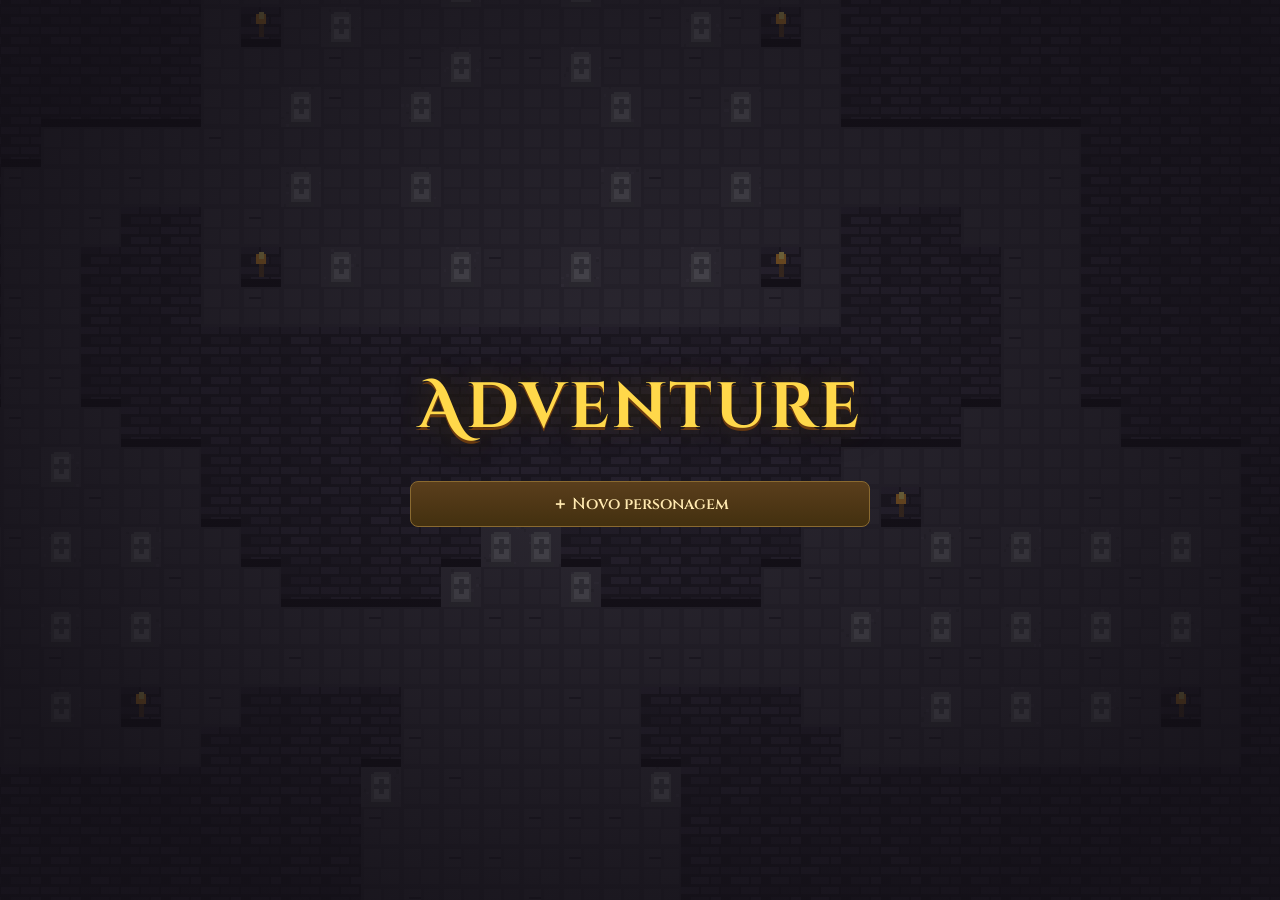
==== games/adventure/index.html @ 9fadd815 "Adiciona o Adventure (RPG coop) e o app Jogos - Adventure: RPG de ação em tempo real, solo ou coop P" ====
<!doctype html>
<html lang="pt-BR">
<head>
<meta charset="utf-8">
<meta name="viewport" content="width=device-width, initial-scale=1">
<title>Adventure</title>
<link rel="stylesheet" href="style.css">
</head>
<body>
<canvas id="menu-bg"></canvas>

<!-- Título: personagens salvos -->
<section id="title" class="screen">
  <div class="box">
    <h1>Adventure</h1>
    <div id="chars"></div>
    <button id="t-new" class="btn big">＋ Novo personagem</button>
    <button id="t-dev" class="btn small ghost" hidden>🛠 Editor de regiões</button>
  </div>
</section>

<!-- Criar personagem -->
<section id="create" class="screen">
  <div class="box">
    <h2>Novo personagem</h2>
    <input id="n-name" maxlength="14" placeholder="Nome" spellcheck="false" autocomplete="off">
    <div id="classes"></div>
    <div class="row"><button id="n-back" class="btn">← Voltar</button><button id="n-go" class="btn big">Criar ▶</button></div>
  </div>
</section>

<!-- Modo: solo, criar sala, entrar -->
<section id="mode" class="screen">
  <div class="box">
    <h2 id="mode-who"></h2>
    <button id="m-solo" class="btn big">▶ Jogar sozinho</button>
    <div class="card">
      <button id="m-host" class="btn big">👥 Criar sala</button>
      <label class="chk"><input type="checkbox" id="m-local"> Só neste navegador</label>
    </div>
    <div class="card">
      <div class="row"><input id="m-code" maxlength="16" placeholder="Código da sala" spellcheck="false" autocomplete="off"><button id="m-join" class="btn">Entrar</button></div>
    </div>
    <button id="m-back" class="btn">← Voltar</button>
  </div>
</section>

<!-- Jogo -->
<section id="game" class="screen">
  <canvas id="cv"></canvas>
  <canvas id="trans"></canvas>
  <div id="hud">
    <div class="me">
      <b id="h-name"></b>
      <div class="bar hp" id="h-hp"><i></i><b></b></div>
      <div class="bar mp" id="h-mp"><i></i><b></b></div>
      <div class="bar xp" id="h-xp"><i></i><b></b></div>
      <span id="h-gold"></span> <span id="h-online"></span>
    </div>
    <div class="top"><b id="h-region"></b><span id="h-room"></span></div>
    <div class="tools"><button id="b-char" class="btn small" title="Atributos (C)">🧍</button><button id="b-bag" class="btn small" title="Mochila (I)">🎒</button><button id="b-quests" class="btn small" title="Missões (J)">📜</button><button id="b-menu" class="btn small" title="Menu (Esc)">☰</button></div>
    <div class="slots">
      <div class="slot" id="s-a"><kbd>🖱 E</kbd><span></span></div>
      <div class="slot" id="s-b"><kbd>🖱 D</kbd><span></span></div>
      <div class="slot" id="s-d" title="Esquiva: não leva dano enquanto rola"><kbd>Espaço</kbd><span>Rolar</span></div>
      <div class="slot item" id="s-1" title="Poção de vida"><kbd>1</kbd><span>❤️</span><em></em></div>
      <div class="slot item" id="s-2" title="Poção de mana"><kbd>2</kbd><span>💧</span><em></em></div>
    </div>
    <div id="chat"><div id="chat-log"></div><input id="chat-in" maxlength="120" placeholder="Mensagem (Enter)" hidden autocomplete="off"></div>
    <div id="toasts"></div>
    <div id="banner"></div>
    <p class="help">WASD anda · mouse mira · E fala · C atributos · I mochila · J missões · Enter chat</p>
  </div>
  <div id="panel" class="panel" hidden></div>
  <div id="dead" class="overlay" hidden><div><h2>Você caiu</h2><p>Voltando à vila em <b id="dead-t"></b>…</p></div></div>
  <div id="wait" class="overlay" hidden><div><p id="wait-t"></p><button id="w-cancel" class="btn">Cancelar</button></div></div>
  <div id="pause" class="overlay" hidden><div class="box">
    <h2>Pausa</h2><p id="p-info" class="dim"></p>
    <button id="p-go" class="btn big">Continuar</button><button id="p-exit" class="btn">Salvar e sair</button>
  </div></div>
</section>

<!-- Editor do mundo (modo dev, só no próprio computador) -->
<section id="dev" class="screen">
  <aside class="dside">
    <div class="row dtop"><button id="d-back" class="btn small">← Sair</button><b>Editor</b><span class="sp"></span><button id="d-undo" class="btn small" title="Desfazer (Ctrl+Z)">↶</button><button id="d-redo" class="btn small" title="Refazer (Ctrl+Y)">↷</button></div>
    <nav id="d-tabs"><button data-t="mapa">Mapa</button><button data-t="monstros">Monstros</button><button data-t="npcs">NPCs</button><button data-t="missoes">Missões</button><button data-t="arquivo">Arquivo</button></nav>
    <div id="d-pane"></div>
  </aside>
  <div id="dstage"><canvas id="dcv"></canvas><div id="d-hint"></div><div id="d-status"></div><canvas id="d-trans" hidden></canvas></div>
  <div id="d-lock" class="overlay" hidden><div class="box lockbox">
    <h2 id="d-lock-t"></h2>
    <input id="d-pass" type="password" autocomplete="off" placeholder="Senha">
    <input id="d-pass2" type="password" autocomplete="off" placeholder="Repita a senha">
    <p id="d-lock-err" class="warn small"></p>
    <div class="row"><button id="d-lock-back" class="btn">← Voltar</button><button id="d-lock-go" class="btn big">Entrar</button></div>
  </div></div>
</section>

<script src="data.js"></script>
<script src="regions.js"></script>
<script src="game.js"></script>
<script src="net.js"></script>
<script src="render.js"></script>
<script src="transition.js"></script>
<script src="main.js"></script>
<script src="gen.js"></script>
<script src="dev.js"></script>
<script src="menubg.js"></script>
</body>
</html>
---- games/adventure/style.css ----
@font-face { font-family: "Cinzel Decorative"; src: url("fonts/CinzelDecorative-Bold.ttf") format("truetype"); font-weight: 700; font-display: swap; }
@font-face { font-family: "Cinzel"; src: url("fonts/Cinzel-Variable.ttf") format("truetype"); font-weight: 400 900; font-display: swap; }
:root {
  --bg: #15121a; --panel: #231d2b; --panel2: #2e2638; --line: #4a3f58; --tx: #eee6d8; --dim: #a89cb4;
  --gold: #ffd84a; --hp: #d94848; --mp: #4a7ad9; --xp: #b08aff; --ok: #6ad06a;
}
* { box-sizing: border-box; }
html, body { margin: 0; height: 100%; background: var(--bg); color: var(--tx); font: 14px/1.4 system-ui, sans-serif; overflow: hidden; user-select: none; }
h1, h2, h3 { font-family: Cinzel, Georgia, serif; font-weight: 700; letter-spacing: .04em; margin: 0 0 .4em; }
h1 { font: 700 64px/1.1 "Cinzel Decorative", Cinzel, Georgia, serif; color: var(--gold); text-shadow: 0 3px 0 #6a3a10, 0 0 30px rgba(0,0,0,.9), 0 0 24px rgba(255,200,80,.25); margin-bottom: 18px; }
.dim { color: var(--dim); } .small { font-size: 12px; }
[hidden] { display: none !important; }

.screen { position: fixed; inset: 0; display: none; }
.screen.on { display: flex; }
#menu-bg { position: fixed; inset: 0; width: 100%; height: 100%; image-rendering: pixelated; }
#title, #create, #mode { align-items: center; justify-content: center; background: radial-gradient(ellipse at 50% 45%, rgba(17,14,21,.5), rgba(17,14,21,.85) 80%); font-family: Cinzel, Georgia, serif; }
#title .btn, #create .btn, #mode .btn, #pause .btn, #title input, #create input, #mode input { font-family: Cinzel, Georgia, serif; font-weight: 600; }
#title h2, #create h2, #mode h2 { text-shadow: 0 2px 8px #000; }
.box { display: flex; flex-direction: column; gap: 10px; align-items: stretch; width: min(460px, 92vw); text-align: center; }
.row { display: flex; gap: 8px; align-items: center; justify-content: center; flex-wrap: wrap; }
.col { display: flex; flex-direction: column; gap: 6px; }
.card { background: rgba(255,255,255,.04); border: 1px solid var(--line); border-radius: 10px; padding: 10px; display: flex; flex-direction: column; gap: 8px; }
.chk { font-size: 12px; color: var(--dim); display: flex; gap: 6px; align-items: center; justify-content: center; }

.btn { font: inherit; color: var(--tx); background: var(--panel2); border: 1px solid var(--line); border-radius: 8px; padding: 7px 14px; cursor: pointer; }
.btn:hover:not(:disabled) { background: #3a3046; border-color: #6a5a80; }
.btn:disabled { opacity: .45; cursor: default; }
.btn.big { font-size: 16px; padding: 11px 16px; background: linear-gradient(#5a3e1c, #43300f); border-color: #8a6a30; color: #ffe9b0; }
.btn.big:hover { background: linear-gradient(#6a4a22, #523a14); }
.btn.small { padding: 4px 9px; font-size: 13px; }
.btn.on { background: #4a3a20; border-color: var(--gold); color: var(--gold); }
.btn.ghost { background: none; border-color: transparent; color: var(--dim); }
.btn.danger { color: #ff9a9a; }
input, select { font: inherit; color: var(--tx); background: #1a1520; border: 1px solid var(--line); border-radius: 6px; padding: 7px 10px; }
#n-name, #m-code { text-align: center; font-size: 16px; flex: 1; }

#chars { display: flex; flex-direction: column; gap: 6px; }
.char { position: relative; display: grid; grid-template-columns: 40px 1fr; grid-template-rows: auto auto; text-align: left; align-items: center; font: inherit; color: var(--tx); background: var(--panel); border: 1px solid var(--line); border-radius: 10px; padding: 8px 12px; cursor: pointer; }
.char:hover { border-color: var(--gold); }
.char i { grid-row: span 2; font-style: normal; font-size: 24px; }
.char small { color: var(--dim); }
.char .del { position: absolute; right: 10px; top: 50%; transform: translateY(-50%); color: var(--dim); padding: 4px 8px; border-radius: 6px; }
.char .del:hover { color: #ff8a8a; background: rgba(255,0,0,.1); }
#classes { display: grid; grid-template-columns: repeat(3, 1fr); gap: 8px; }
.cls { font: inherit; color: var(--tx); background: var(--panel); border: 1px solid var(--line); border-radius: 10px; padding: 10px 6px; display: flex; flex-direction: column; align-items: center; gap: 3px; cursor: pointer; }
.cls.on { border-color: var(--gold); background: #33291c; }
.cls canvas { width: 64px; height: auto; image-rendering: pixelated; }
.sts { display: grid; grid-template-columns: auto auto; gap: 1px 10px; font: 12px system-ui, sans-serif; margin-top: 4px; }
.sts span { color: var(--dim); text-align: right; } .sts b { text-align: left; }

/* ---- jogo ---- */
#game { background: #000; }
#cv { position: absolute; inset: 0; width: 100%; height: 100%; image-rendering: pixelated; cursor: crosshair; }
#hud { position: absolute; inset: 0; pointer-events: none; }
#hud > * { pointer-events: auto; }
.me { position: absolute; left: 12px; top: 10px; width: 210px; background: rgba(20,16,26,.75); border: 1px solid var(--line); border-radius: 10px; padding: 8px 10px; display: flex; flex-direction: column; gap: 4px; font-size: 12px; }
.bar { position: relative; height: 14px; background: #1a1218; border-radius: 4px; overflow: hidden; }
.bar.xp { height: 8px; }
.bar i { position: absolute; inset: 0 auto 0 0; transition: width .15s; }
.bar b { position: relative; display: block; text-align: center; font-size: 10px; line-height: 14px; text-shadow: 0 1px 1px #000; }
.bar.xp b { line-height: 8px; font-size: 8px; }
.hp i { background: linear-gradient(#e86060, #b83030); } .mp i { background: linear-gradient(#6a9aef, #3a5ab8); } .xp i { background: var(--xp); }
#h-gold { color: var(--gold); }
.top { position: absolute; left: 50%; top: 10px; transform: translateX(-50%); display: flex; gap: 10px; align-items: center; background: rgba(20,16,26,.7); border: 1px solid var(--line); border-radius: 20px; padding: 4px 14px; font-size: 13px; }
#h-room { color: var(--gold); font-family: monospace; font-size: 13px; user-select: text; }
.tools { position: absolute; right: 12px; top: 10px; display: flex; gap: 6px; }
.slots { position: absolute; left: 50%; bottom: 14px; transform: translateX(-50%); display: flex; gap: 6px; }
.slot { --cd: 0; position: relative; width: 66px; height: 54px; background: rgba(20,16,26,.85); border: 1px solid var(--line); border-radius: 8px; display: flex; flex-direction: column; align-items: center; justify-content: center; font-size: 11px; overflow: hidden; }
.slot::after { content: ''; position: absolute; inset: 0; background: rgba(0,0,0,.6); transform-origin: bottom; transform: scaleY(var(--cd)); }
.slot.nomp span { color: #7a8aff; opacity: .5; }
.slot kbd { font: 9px monospace; color: var(--dim); }
.slot.item { width: 48px; cursor: pointer; } .slot.item span { font-size: 18px; }
.slot em { position: absolute; right: 4px; bottom: 2px; font-style: normal; font-size: 11px; color: var(--gold); }
.help { position: absolute; right: 12px; bottom: 8px; margin: 0; font-size: 11px; color: rgba(255,255,255,.35); pointer-events: none !important; }
#chat { position: absolute; left: 12px; bottom: 14px; width: 300px; display: flex; flex-direction: column; gap: 4px; pointer-events: none !important; }
#chat-log .cl { font-size: 12px; background: rgba(0,0,0,.45); padding: 2px 6px; border-radius: 4px; margin-top: 2px; transition: opacity 1s; }
#chat-log .cl.old { opacity: .35; } #chat-log b { color: var(--gold); }
#chat-in { pointer-events: auto; font-size: 13px; padding: 5px 8px; }
#toasts { position: absolute; left: 50%; bottom: 84px; transform: translateX(-50%); display: flex; flex-direction: column-reverse; align-items: center; gap: 4px; pointer-events: none !important; }
.toast { background: rgba(20,16,26,.9); border: 1px solid var(--line); border-radius: 8px; padding: 5px 12px; font-size: 13px; animation: tin .2s, tout .5s 2.1s forwards; }
@keyframes tin { from { transform: translateY(8px); opacity: 0; } } @keyframes tout { to { opacity: 0; } }
#banner { position: absolute; left: 50%; top: 22%; transform: translateX(-50%); font: 32px Georgia, serif; color: #fff4d8; text-shadow: 0 2px 6px #000; opacity: 0; pointer-events: none !important; }
#banner.show { animation: ban 2.6s; }
@keyframes ban { 0% { opacity: 0; letter-spacing: .3em; } 20%, 70% { opacity: 1; letter-spacing: .08em; } 100% { opacity: 0; } }

.panel { position: absolute; right: 14px; top: 56px; width: min(340px, 92vw); max-height: calc(100% - 140px); overflow: auto; background: rgba(28,22,34,.96); border: 1px solid var(--line); border-radius: 12px; padding: 12px 14px; display: flex; flex-direction: column; gap: 8px; }
.panel .talk { margin: 0; font-style: italic; color: #e8dcc0; }
.panel .row { justify-content: flex-start; }
.quest { background: rgba(255,255,255,.04); border: 1px solid var(--line); border-radius: 8px; padding: 8px 10px; display: flex; flex-direction: column; gap: 4px; align-items: flex-start; }
.quest p { margin: 0; font-size: 13px; } .quest small { color: var(--dim); } .quest .prog { color: var(--gold); }
.items { display: flex; flex-direction: column; gap: 4px; }
.it { font: inherit; color: var(--tx); background: var(--panel2); border: 1px solid transparent; border-radius: 6px; display: grid; grid-template-columns: 24px 1fr auto; align-items: center; gap: 6px; padding: 5px 8px; text-align: left; cursor: pointer; }
.it:hover:not(:disabled) { border-color: var(--line); } .it:disabled { opacity: .45; }
.it i { font-style: normal; } .it em { font-style: normal; color: var(--gold); font-size: 12px; }
.stat { display: grid; grid-template-columns: 1fr 30px 56px 30px; align-items: center; gap: 6px; }
.stat .btn { padding: 2px 0; } .stat b { text-align: center; font-size: 16px; } .stat b i { font-style: normal; font-size: 12px; color: var(--ok); }
.panel .pts { margin: 0; color: var(--gold); font-weight: 600; min-height: 1em; }
.derived { display: grid; grid-template-columns: 1fr auto; gap: 2px 12px; font-size: 13px; padding-top: 6px; border-top: 1px solid var(--line); }
.derived span { color: var(--dim); }
#b-char.pts { border-color: var(--gold); box-shadow: 0 0 10px rgba(255,216,74,.6); animation: pulse 1.2s infinite alternate; }
@keyframes pulse { to { box-shadow: 0 0 2px rgba(255,216,74,.2); } }
.eq { display: flex; flex-direction: column; gap: 2px; font-size: 13px; }

.overlay { position: absolute; inset: 0; display: flex; align-items: center; justify-content: center; background: rgba(0,0,0,.5); text-align: center; }
#dead { background: radial-gradient(transparent, rgba(80,0,0,.6)); pointer-events: none; } #dead h2 { color: #ff8080; font-size: 36px; }
#wait { background: rgba(10,8,14,.9); } #wait p { margin-bottom: 12px; }
#pause .box { background: var(--panel); border: 1px solid var(--line); border-radius: 14px; padding: 20px; width: 300px; }

/* ---- editor ---- */
#dev { background: var(--bg); }
.dside { width: 330px; flex: none; overflow: hidden; display: flex; flex-direction: column; background: var(--panel); border-right: 1px solid var(--line); font-size: 13px; min-height: 0; }
.dside .dtop { justify-content: flex-start; padding: 8px 10px 4px; flex: none; } .dside .sp { flex: 1; }
#d-tabs { display: flex; gap: 2px; padding: 0 8px; border-bottom: 1px solid var(--line); }
#d-tabs button { flex: 1; font: inherit; font-size: 12px; color: var(--dim); background: none; border: 0; border-bottom: 2px solid transparent; padding: 7px 2px; cursor: pointer; }
#d-tabs button.on { color: var(--gold); border-bottom-color: var(--gold); }
#d-pane { flex: 1; min-height: 0; overflow: auto; padding: 8px 10px 20px; display: flex; flex-direction: column; gap: 6px; }
#d-pane h4 { margin: 10px 0 0; font-size: 11px; text-transform: uppercase; letter-spacing: .08em; color: var(--dim); }
#d-pane .row { justify-content: flex-start; gap: 4px; }
#d-pane .row .f { flex: 1; min-width: 70px; }
#d-pane select, #d-pane input, #d-pane textarea { padding: 4px 6px; font-size: 13px; min-width: 0; }
#d-pane textarea { font: inherit; color: var(--tx); background: #1a1520; border: 1px solid var(--line); border-radius: 6px; min-height: 52px; resize: vertical; }
#d-pane .row input[type=number] { width: 64px; }
.f { display: flex; flex-direction: column; gap: 2px; } .f > span { font-size: 11px; color: var(--dim); }
.f.chk, label.chk { flex-direction: row; align-items: center; gap: 6px; font-size: 13px; } .f.chk > span { color: var(--tx); font-size: 13px; }
.box2 { display: flex; flex-direction: column; gap: 6px; background: rgba(255,255,255,.03); border: 1px solid var(--line); border-radius: 8px; padding: 8px; }
.dside .grid { display: grid; grid-template-columns: 1fr 1fr 1fr; gap: 4px; }
.dside .grid .btn, .dside .btn.small, #d-pane .btn { padding: 4px 6px; font-size: 12px; }
.tiles { display: grid; grid-template-columns: repeat(8, 1fr); gap: 3px; }
.tl { padding: 1px; background: #1a1520; border: 2px solid transparent; border-radius: 4px; cursor: pointer; }
.tl.on { border-color: var(--gold); }
.tl canvas { width: 100%; aspect-ratio: 1; image-rendering: pixelated; display: block; }
.list { display: flex; flex-direction: column; gap: 2px; max-height: 190px; overflow: auto; border: 1px solid var(--line); border-radius: 8px; padding: 4px; }
.list .btn { text-align: left; border-color: transparent; background: none; }
.list .btn.on { background: #4a3a20; }
.pairs { display: flex; flex-direction: column; gap: 4px; } .pair { display: grid; grid-template-columns: 1fr 64px auto auto; gap: 4px; align-items: center; }
.checks { display: flex; flex-direction: column; gap: 2px; max-height: 180px; overflow: auto; border: 1px solid var(--line); border-radius: 8px; padding: 6px; }
.issue { display: flex; gap: 4px; align-items: center; font-size: 12px; } .issue span { flex: 1; }
.warn { color: #ffb070; margin: 0; }
canvas.prev, canvas.mobprev { image-rendering: pixelated; max-width: 100%; border-radius: 6px; align-self: center; }
canvas.prev { width: 100%; }
#dstage { position: relative; flex: 1; overflow: hidden; }
#dstage.dim-stage #dcv { opacity: .45; }
#dcv { position: absolute; inset: 0; cursor: crosshair; }
#d-trans { position: absolute; inset: 0; width: 100%; height: 100%; pointer-events: none; }
#d-hint { position: absolute; left: 50%; top: 10px; transform: translateX(-50%); background: rgba(20,16,26,.92); border-radius: 8px; color: var(--gold); pointer-events: none; max-width: 80%; text-align: center; }
#d-hint:not(:empty) { padding: 5px 12px; }
#d-status { position: absolute; right: 12px; bottom: 8px; color: #ffb070; font-size: 12px; pointer-events: none; }
.lockbox { background: var(--panel); border: 1px solid var(--line); border-radius: 14px; padding: 20px; width: 320px; }
.lockbox input { text-align: center; }
#trans { position: absolute; inset: 0; width: 100%; height: 100%; pointer-events: none; }
#d-pane > * { flex-shrink: 0; }
#d-pane .chk, #d-pane .f.chk { justify-content: flex-start; color: var(--tx); }
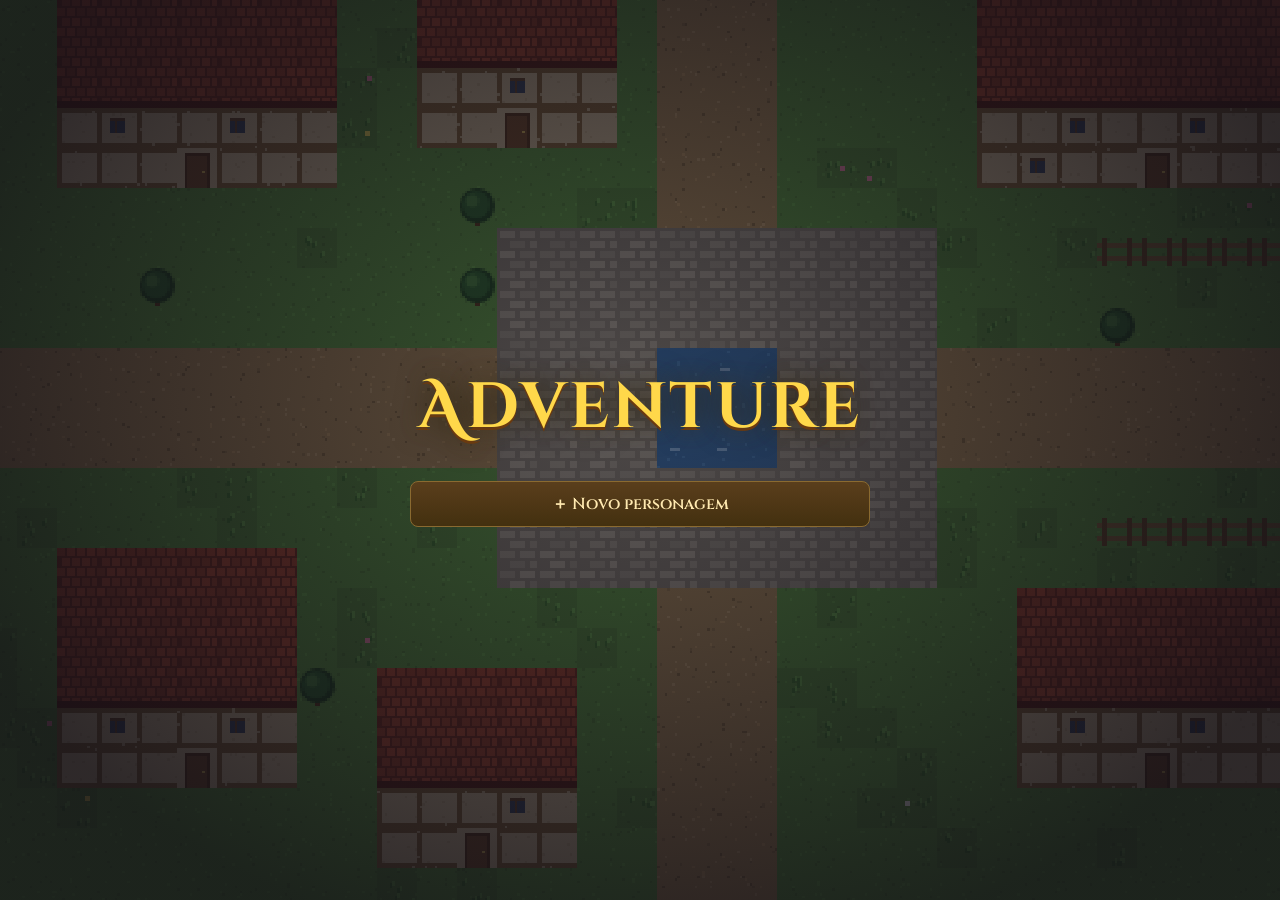
==== commit a63bb5bd: "App Jogos: loja, comunidade, amigos e downloads; jogos com nomes em inglês - Loja com 30 jogos fictí" ====
--- a/games/adventure/index.html
+++ b/games/adventure/index.html
@@ -3,7 +3,7 @@
 <head>
 <meta charset="utf-8">
 <meta name="viewport" content="width=device-width, initial-scale=1">
-<title>Adventure</title>
+<title>RPG Adventure</title>
 <link rel="stylesheet" href="style.css">
 </head>
 <body>
